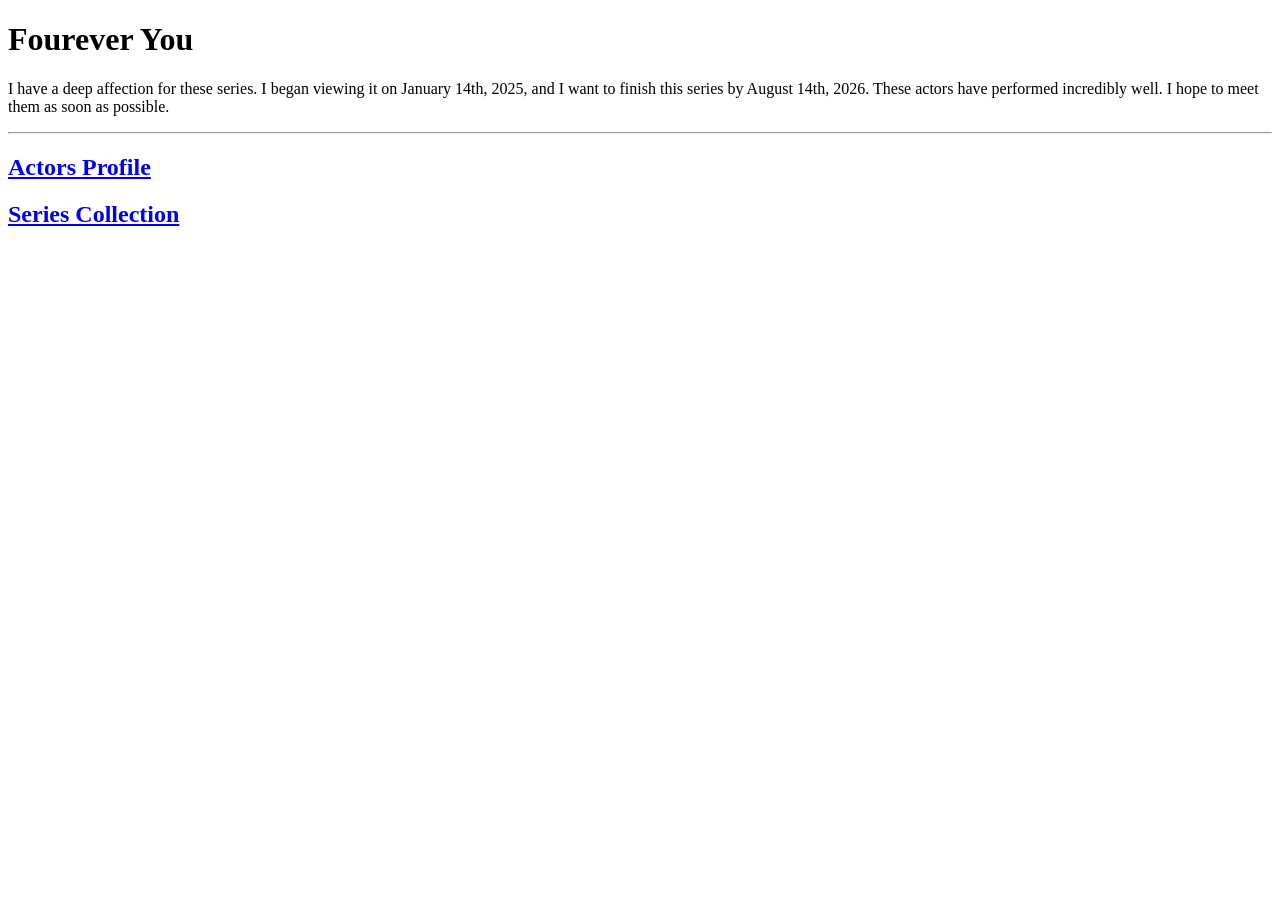
==== index.html @ b3dcc0c9 "Changing title from 'Series Collectio' to 'Series Collection'" ====
<!DOCTYPE html>
<html lang="en">
    <head>
        <meta charset="UTF-8">
        <title>Kiwipedia</title>
    </head>
    <body>
        <h1>Fourever You</h1>
        <p>I have a deep affection for these series. I began viewing it on January 14th, 2025, and I want to finish this series by August 14th, 2026. These actors have performed incredibly well. I hope to meet them as soon as possible.</p>
        <hr />
        <h2><a href="./profile.html">Actors Profile</a></h2>
        <h2><a href="./series.html">Series Collection</a></h2>
    </body>
</html>
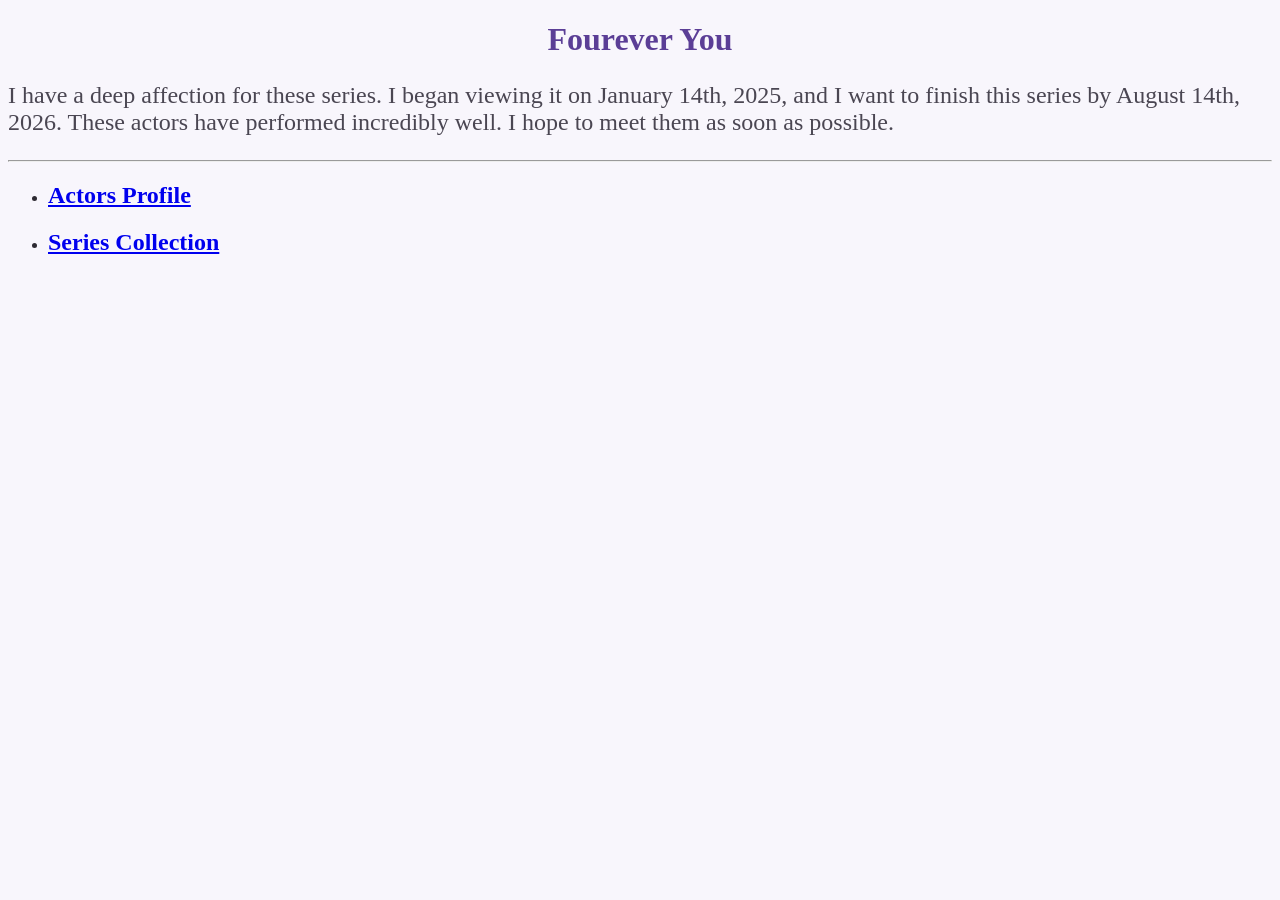
==== commit 992ea639: "Create style.css | Changing title from 'Kiwipedia' to 'Fourever You' | profile.html: Adding css | se" ====
--- a/index.html
+++ b/index.html
@@ -2,13 +2,16 @@
 <html lang="en">
     <head>
         <meta charset="UTF-8">
-        <title>Kiwipedia</title>
+        <title>Fourever You</title>
+        <link rel="stylesheet" href="./style.css"/>
     </head>
     <body>
         <h1>Fourever You</h1>
         <p>I have a deep affection for these series. I began viewing it on January 14th, 2025, and I want to finish this series by August 14th, 2026. These actors have performed incredibly well. I hope to meet them as soon as possible.</p>
         <hr />
-        <h2><a href="./profile.html">Actors Profile</a></h2>
-        <h2><a href="./series.html">Series Collection</a></h2>
+        <ul>
+            <li><h2><a href="./profile.html">Actors Profile</a></h2></li>
+            <li><h2><a href="./series.html">Series Collection</a></h2></li>
+        </ul>
     </body>
-</html>
+</html>
--- a/style.css
+++ b/style.css
@@ -0,0 +1,14 @@
+p {
+    font-size: x-large;
+    color: #4A4652;
+}
+
+html {
+    background-color: #F8F6FC;
+    color: #2D2A32;
+}
+
+h1 {
+    color: #5B3E96;
+    text-align: center;
+}
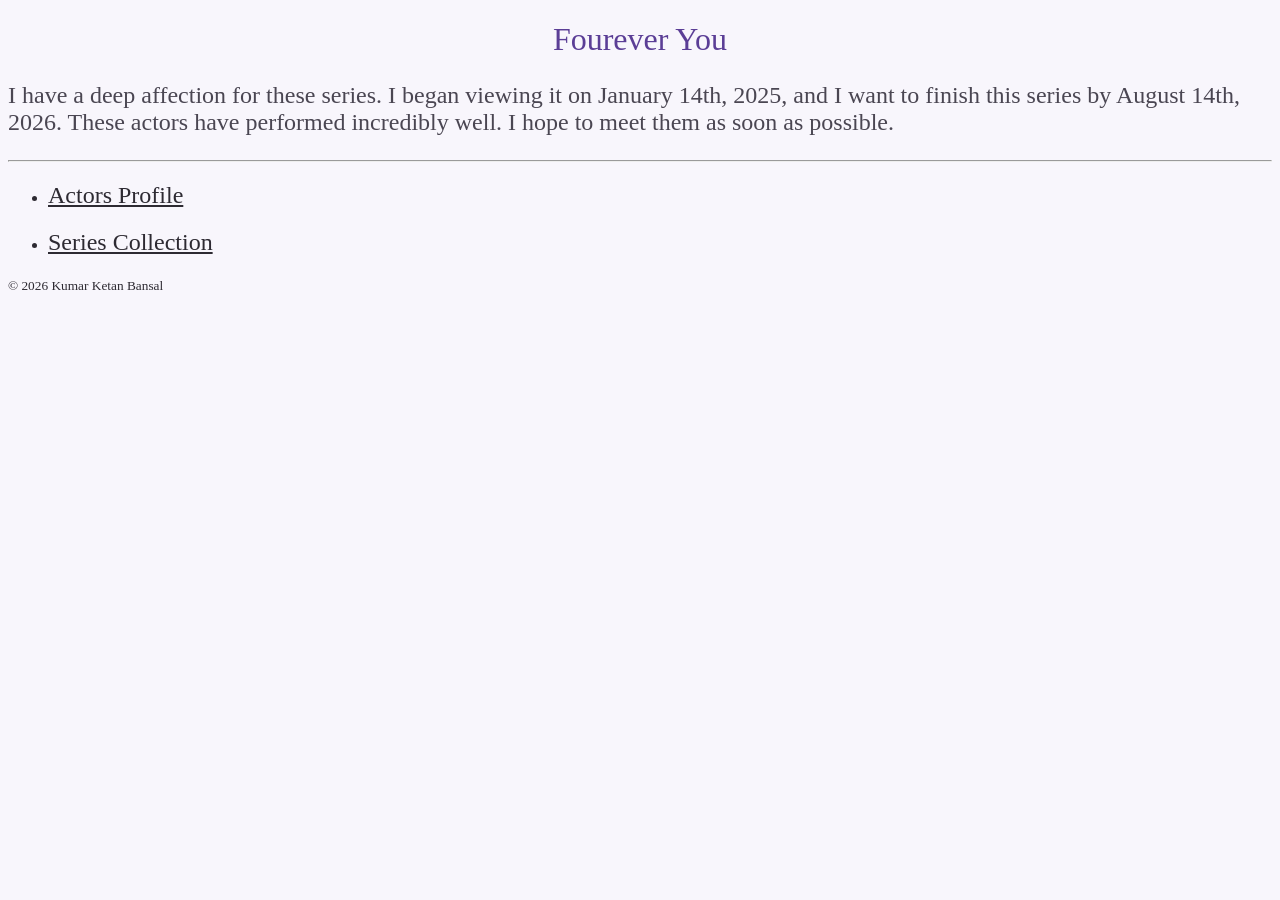
==== commit d691e543: "Updating style.css | Adding footer | Adding DOCTYPE & <div> in profile.html, series.html" ====
--- a/index.html
+++ b/index.html
@@ -5,13 +5,22 @@
         <title>Fourever You</title>
         <link rel="stylesheet" href="./style.css"/>
     </head>
+    
     <body>
-        <h1>Fourever You</h1>
+        <header><h1>Fourever You</h1></body></header>
         <p>I have a deep affection for these series. I began viewing it on January 14th, 2025, and I want to finish this series by August 14th, 2026. These actors have performed incredibly well. I hope to meet them as soon as possible.</p>
         <hr />
-        <ul>
-            <li><h2><a href="./profile.html">Actors Profile</a></h2></li>
-            <li><h2><a href="./series.html">Series Collection</a></h2></li>
-        </ul>
+        <nav>
+            <ul>
+                <li><h2><a href="./profile.html">Actors Profile</a></h2></li>
+                <li><h2><a href="./series.html">Series Collection</a></h2></li>
+            </ul>
+        </nav>
+        <footer>
+            <small>© 2026 Kumar Ketan Bansal</small>
+        </footer>
     </body>
-</html>+</html>
+
+<!-- <i> <input /> <kbd>
+-->
--- a/style.css
+++ b/style.css
@@ -3,12 +3,31 @@
     color: #4A4652;
 }
 
-html {
-    background-color: #F8F6FC;
-    color: #2D2A32;
-}
-
 h1 {
     color: #5B3E96;
     text-align: center;
+}
+
+* {
+    background-color:#F8F6FC;
+    color: #2D2A32;
+    font-weight: normal;
+}
+
+img {
+    height: 35rem;
+    width: 30rem;
+}
+
+.Couple {
+    border: 1rem solid #AF719D;
+}
+
+.Actors {
+    border: 0.4rem solid #8B639B;
+}
+
+.series {
+    border: 0.6rem solid #F6D8BD;
+    font-size: x-large;
 }
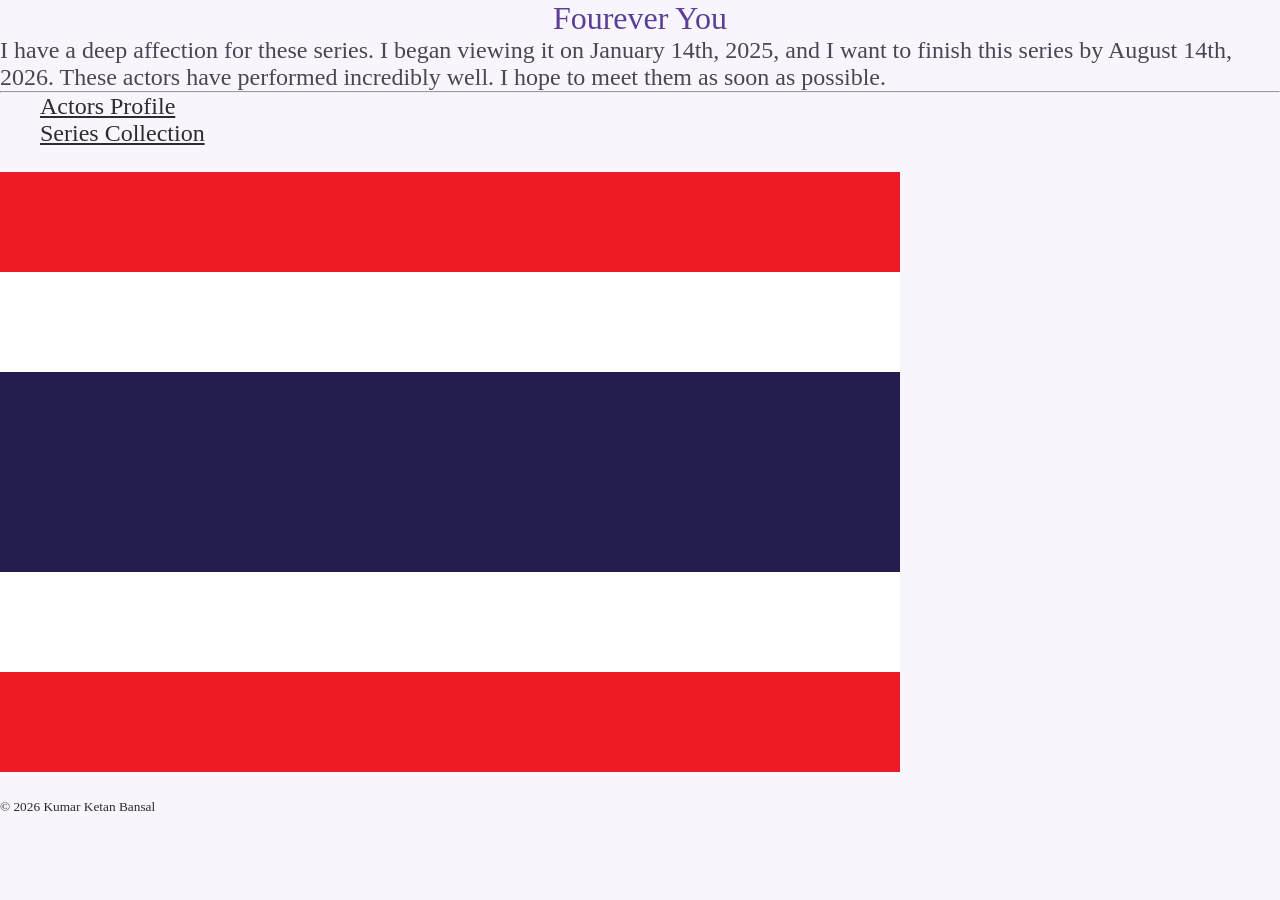
==== commit 8e427435: "Add files via upload" ====
--- a/index.html
+++ b/index.html
@@ -3,7 +3,7 @@
     <head>
         <meta charset="UTF-8">
         <title>Fourever You</title>
-        <link rel="stylesheet" href="./style.css"/>
+        <link rel="stylesheet" href="./style.css" />
     </head>
     
     <body>
@@ -16,6 +16,9 @@
                 <li><h2><a href="./series.html">Series Collection</a></h2></li>
             </ul>
         </nav>
+        <div class="flex-container">
+            <div class="Magnolia"><div class="Red"><div class="White"><div class="Blue"></div></div></div></div>
+        </div>
         <footer>
             <small>© 2026 Kumar Ketan Bansal</small>
         </footer>
--- a/style.css
+++ b/style.css
@@ -12,6 +12,11 @@
     background-color:#F8F6FC;
     color: #2D2A32;
     font-weight: normal;
+    margin: 0%;
+}
+
+ul {
+    list-style: none;
 }
 
 img {
@@ -21,13 +26,63 @@
 
 .Couple {
     border: 1rem solid #AF719D;
+    position: relative;
+    height: 632.533px;;
+    width: 985px;
+
 }
 
 .Actors {
     border: 0.4rem solid #8B639B;
+    width: 480px;
+}
+
+.bottom {
+    position: relative;
+    top: -632.533px;
+    left: 492.8px;
+}
+
+ol {
+    display: grid;
+    grid-template-columns: 1fr 1fr 1fr;
+    column-gap: 200px;
+    row-gap: 10px;
 }
 
 .series {
     border: 0.6rem solid #F6D8BD;
     font-size: x-large;
-}+    width: 480px;
+}
+
+.Magnolia {
+    height: 650px;
+    background-color: #F8F6FC;
+    position: relative;
+}
+
+.Red {
+    height: 600px;
+    width: 900px;
+    background-color: #ED1C24;
+    position: absolute;
+    top: 25px;
+}
+
+.White {
+    height: 400px;
+    width: 900px;
+    background-color: white;
+    position: absolute;
+    top: 100px;
+}
+
+.Blue {
+    height: 200px;
+    width: 900px;
+    background-color: #241D4F;
+    position: absolute;
+    top: 100px;
+}
+
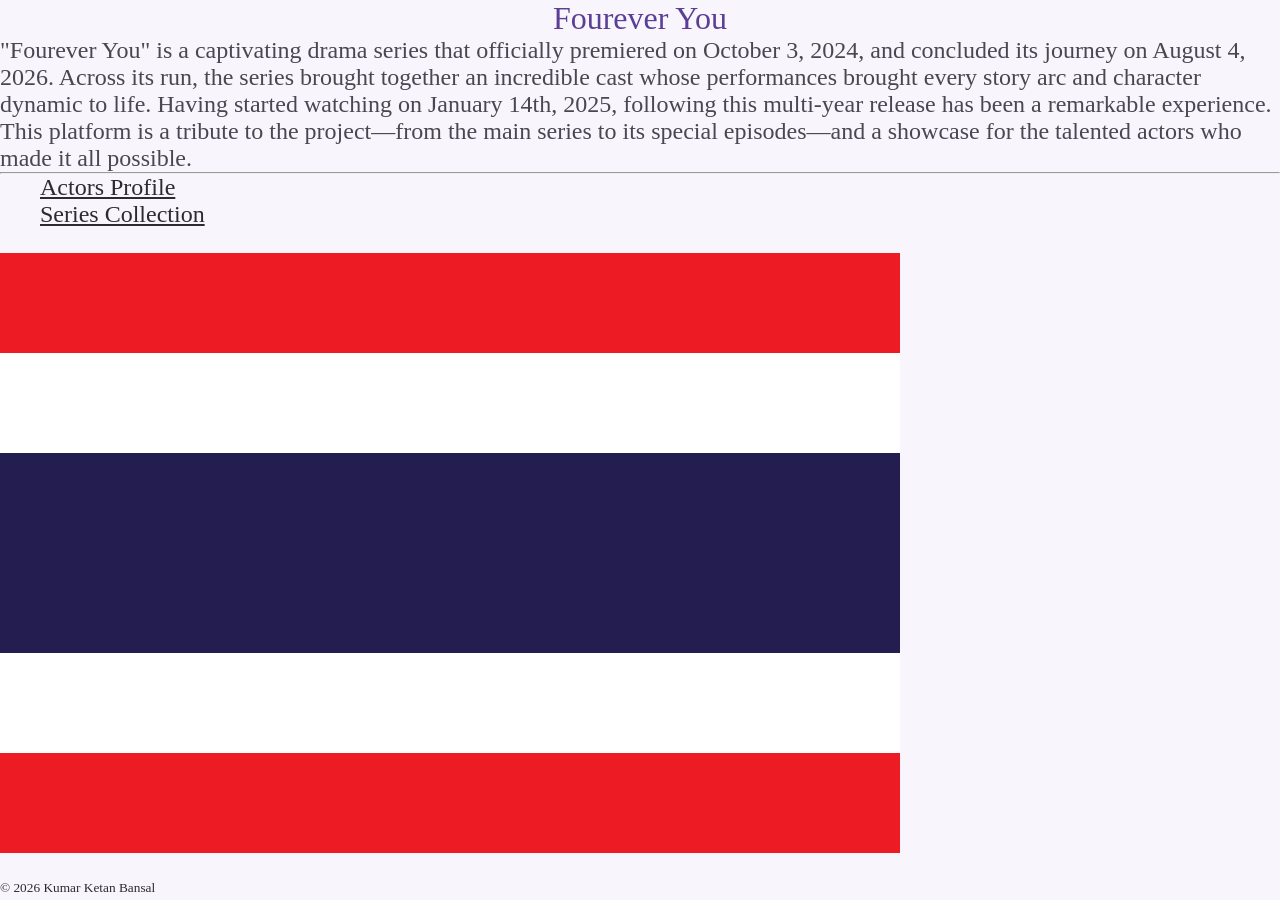
==== commit c3b93389: "Updating index.html" ====
--- a/index.html
+++ b/index.html
@@ -8,7 +8,13 @@
     
     <body>
         <header><h1>Fourever You</h1></body></header>
-        <p>I have a deep affection for these series. I began viewing it on January 14th, 2025, and I want to finish this series by August 14th, 2026. These actors have performed incredibly well. I hope to meet them as soon as possible.</p>
+        <p>"Fourever You" is a captivating drama series that officially premiered on October 3, 2024, 
+           and concluded its journey on August 4, 2026. Across its run, the series brought together 
+           an incredible cast whose performances brought every story arc and character dynamic to life. 
+           Having started watching on January 14th, 2025, following this multi-year release has been a 
+           remarkable experience. This platform is a tribute to the project—from the main series to its 
+           special episodes—and a showcase for the talented actors who made it all possible.
+        </p>
         <hr />
         <nav>
             <ul>
@@ -26,4 +32,4 @@
 </html>
 
 <!-- <i> <input /> <kbd>
--->+-->
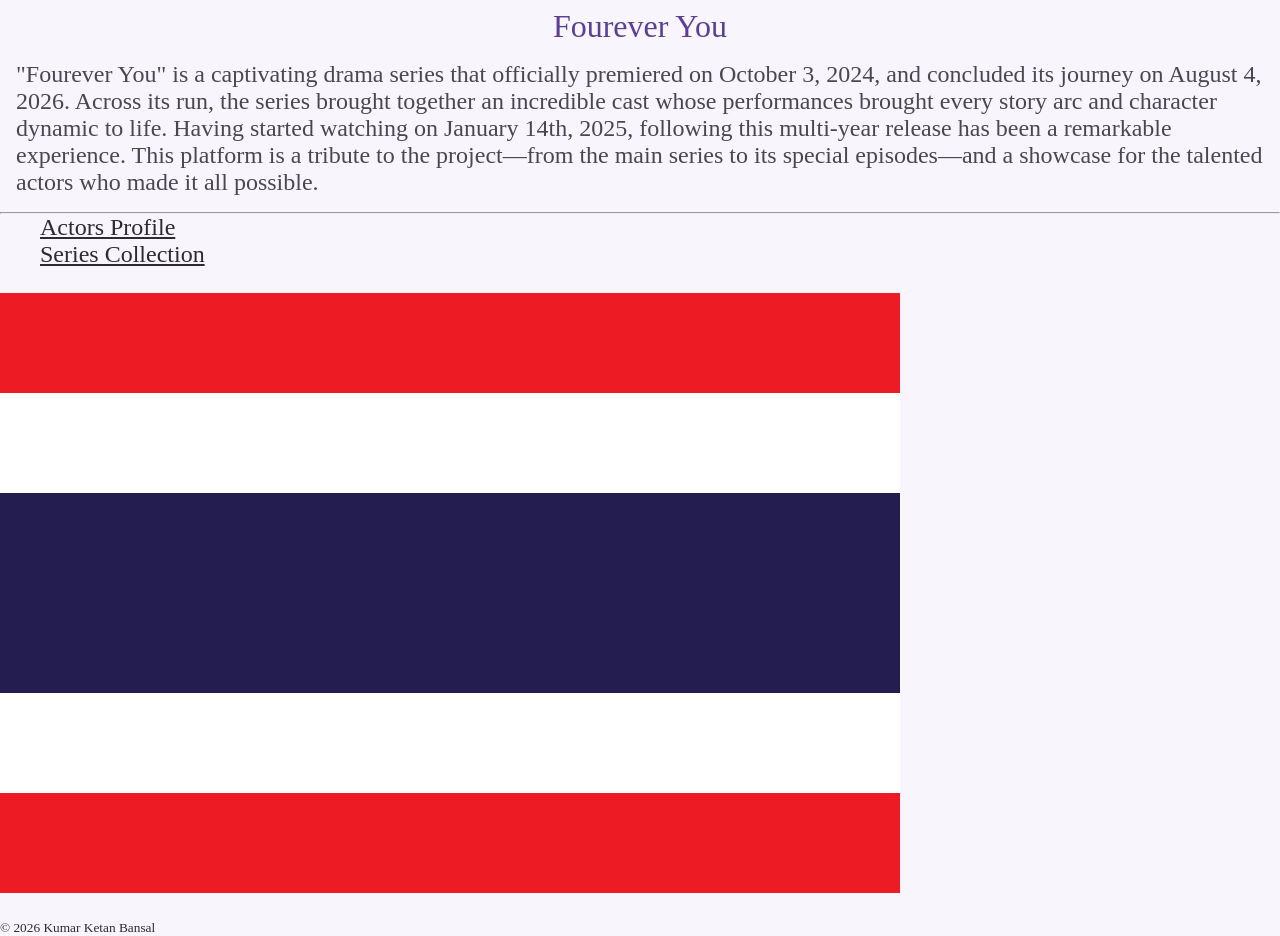
==== commit 6c6a947f: "Updating files" ====
--- a/index.html
+++ b/index.html
@@ -4,10 +4,15 @@
         <meta charset="UTF-8">
         <title>Fourever You</title>
         <link rel="stylesheet" href="./style.css" />
+        <style>
+            h1 {
+                border-top: 0.5rem solid #F8F6FC;
+            }
+        </style>
     </head>
     
     <body>
-        <header><h1>Fourever You</h1></body></header>
+        <header><h1>Fourever You</h1></header>
         <p>"Fourever You" is a captivating drama series that officially premiered on October 3, 2024, 
            and concluded its journey on August 4, 2026. Across its run, the series brought together 
            an incredible cast whose performances brought every story arc and character dynamic to life. 
@@ -31,5 +36,4 @@
     </body>
 </html>
 
-<!-- <i> <input /> <kbd>
--->
+<!--<i> <input/> <kbd>-->
--- a/style.css
+++ b/style.css
@@ -1,6 +1,7 @@
 p {
     font-size: x-large;
     color: #4A4652;
+    border: 1rem solid #F8F6FC;
 }
 
 h1 {
@@ -27,9 +28,8 @@
 .Couple {
     border: 1rem solid #AF719D;
     position: relative;
-    height: 632.533px;;
+    height: 630.533px;
     width: 985px;
-
 }
 
 .Actors {
@@ -39,14 +39,14 @@
 
 .bottom {
     position: relative;
-    top: -632.533px;
+    top: -631.533px;
     left: 492.8px;
 }
 
 ol {
     display: grid;
     grid-template-columns: 1fr 1fr 1fr;
-    column-gap: 200px;
+    column-gap: 100px;
     row-gap: 10px;
 }
 
@@ -84,5 +84,4 @@
     background-color: #241D4F;
     position: absolute;
     top: 100px;
-}
-
+}
